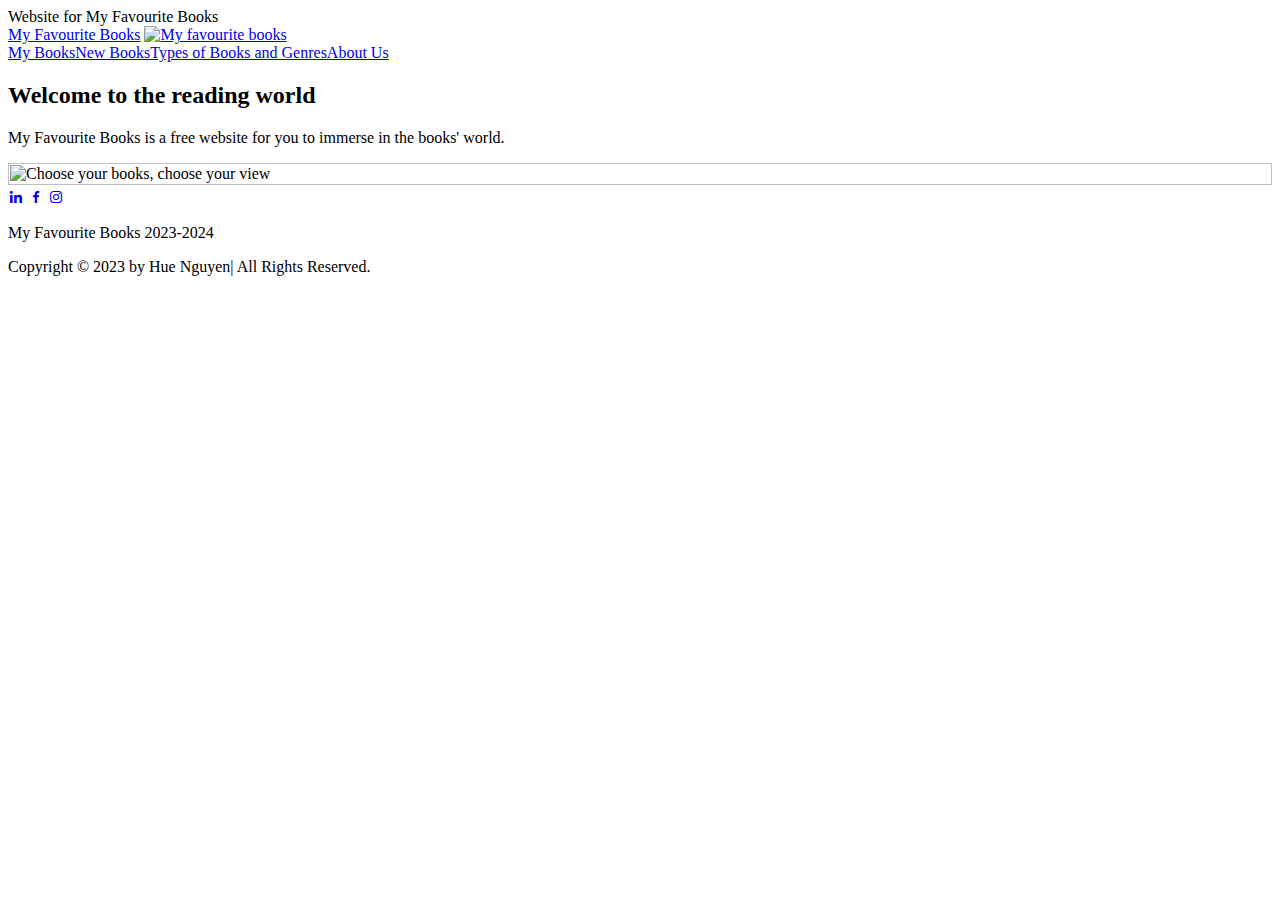
==== index.html @ 893f72ab "Update index.html" ====
<!DOCTYPE html>
<html>
<head>
	<tiltle>Website for My Favourite Books</tiltle>
	<meta charset="UTF-8">
	<meta name="author" content="Hue (Lily) Nguyen">
	<meta name="viewpoint" content="width=device-width">
	<link rel="styleweb" href="myfavouritebooks.css">
	<!-- box icons -->
	<link href='https://unpkg.com/boxicons@2.1.4/css/boxicons.min.css' rel='stylesheet'>
</head>
<body>
<header class= "header">
	<a href="index.html">
	<a href="#" class="web">My Favourite Books</a>
	<a href="#" class="logo">
	<img src="img/logo.jpg" class="logo" alt="My favourite books" title="Knowledge is power">
</a>

	<nav class="navbar">
	<table cellspacing="6" cellpadding="6">
	<a href="index.html">My Books</a>
	<a href="newbooks.html">New Books</a>
	<a href="types.html">Types of Books and Genres</a>
	<a href="aboutus.html">About Us</a>
	</table>
	</nav>
	
	<!--home design-->
	<section class="home" id="home">
		<div class="home-content">
	<h2>Welcome to the reading world</h2>
	<p>
	My Favourite Books is a free website for you to immerse in the books' world.
	</p>

	<img src="img/bookaview.jpg" width="100%" height="100%"
	title="Choose your books, choose your view">
	</div>
	</section>
	
	<footer class="footer">
		<div class="border-content">
      			<a href="#"><i class='bx bxl-linkedin'></i></a>
				<a href="#"><i class='bx bxl-facebook'></i></a>
				<a href="#"><i class='bx bxl-instagram'></i></a>
    	<div class="footer-text">
    	<p>My Favourite Books		2023-2024 </p>
		<p>Copyright &copy; 2023 by Hue Nguyen| All Rights Reserved.</p>
	</div>
	</div>
	</footer>

	<script src="script.js"></script>
	
</body>
</html>
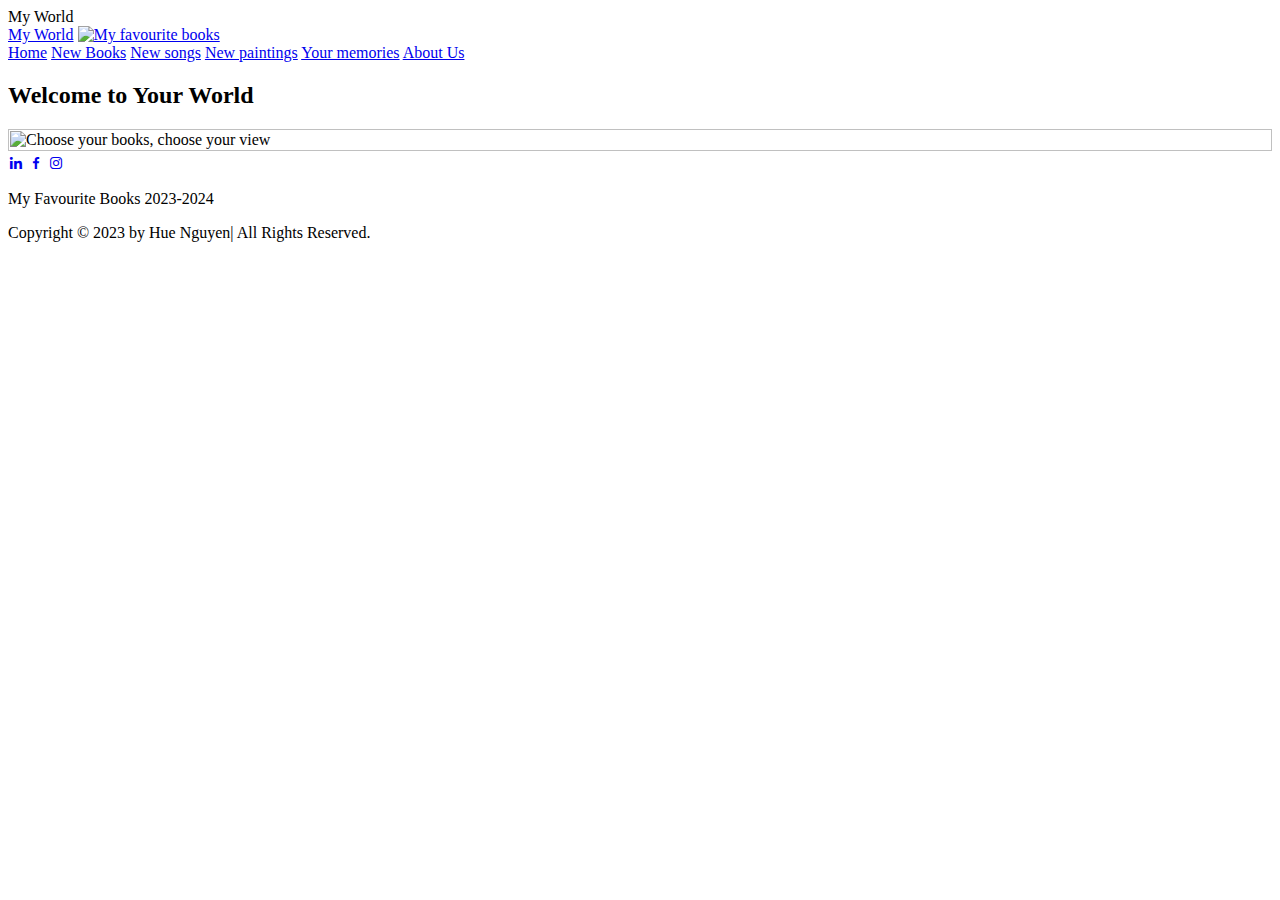
==== commit d2b9da2a: "Update index.html" ====
--- a/index.html
+++ b/index.html
@@ -1,38 +1,36 @@
 <!DOCTYPE html>
 <html>
 <head>
-	<tiltle>Website for My Favourite Books</tiltle>
 	<meta charset="UTF-8">
-	<meta name="author" content="Hue (Lily) Nguyen">
 	<meta name="viewpoint" content="width=device-width">
-	<link rel="styleweb" href="myfavouritebooks.css">
+	<tiltle>My World</tiltle>
+	<link href="book.css" rel="styleweb" type="text/css" />
 	<!-- box icons -->
 	<link href='https://unpkg.com/boxicons@2.1.4/css/boxicons.min.css' rel='stylesheet'>
 </head>
+	
 <body>
 <header class= "header">
 	<a href="index.html">
-	<a href="#" class="web">My Favourite Books</a>
+	<a href="#" class="web">My World</a>
 	<a href="#" class="logo">
 	<img src="img/logo.jpg" class="logo" alt="My favourite books" title="Knowledge is power">
-</a>
 
 	<nav class="navbar">
-	<table cellspacing="6" cellpadding="6">
-	<a href="index.html">My Books</a>
-	<a href="newbooks.html">New Books</a>
-	<a href="types.html">Types of Books and Genres</a>
-	<a href="aboutus.html">About Us</a>
-	</table>
+		<a href="index.html">Home</a>
+		<a href="newbooks.html">New Books</a>
+		<a href="songs.html">New songs</a>
+		<a href="bk.html">New paintings</a>
+		<a href="memories.html">Your memories</a>
+		<a href="aboutus.html">About Us</a>
+		<a href="login.html"></a>
 	</nav>
+	</header>
 	
 	<!--home design-->
 	<section class="home" id="home">
 		<div class="home-content">
-	<h2>Welcome to the reading world</h2>
-	<p>
-	My Favourite Books is a free website for you to immerse in the books' world.
-	</p>
+	<h2>Welcome to Your World</h2>
 
 	<img src="img/bookaview.jpg" width="100%" height="100%"
 	title="Choose your books, choose your view">
@@ -42,13 +40,14 @@
 	<footer class="footer">
 		<div class="border-content">
       			<a href="#"><i class='bx bxl-linkedin'></i></a>
-				<a href="#"><i class='bx bxl-facebook'></i></a>
-				<a href="#"><i class='bx bxl-instagram'></i></a>
-    	<div class="footer-text">
-    	<p>My Favourite Books		2023-2024 </p>
-		<p>Copyright &copy; 2023 by Hue Nguyen| All Rights Reserved.</p>
-	</div>
-	</div>
+			<a href="#"><i class='bx bxl-facebook'></i></a>
+			<a href="#"><i class='bx bxl-instagram'></i></a>
+    	
+		<div class="footer-text">
+    			<p>My Favourite Books		2023-2024 </p>
+			<p>Copyright &copy; 2023 by Hue Nguyen| All Rights Reserved.</p>
+		</div>
+		</div>
 	</footer>
 
 	<script src="script.js"></script>
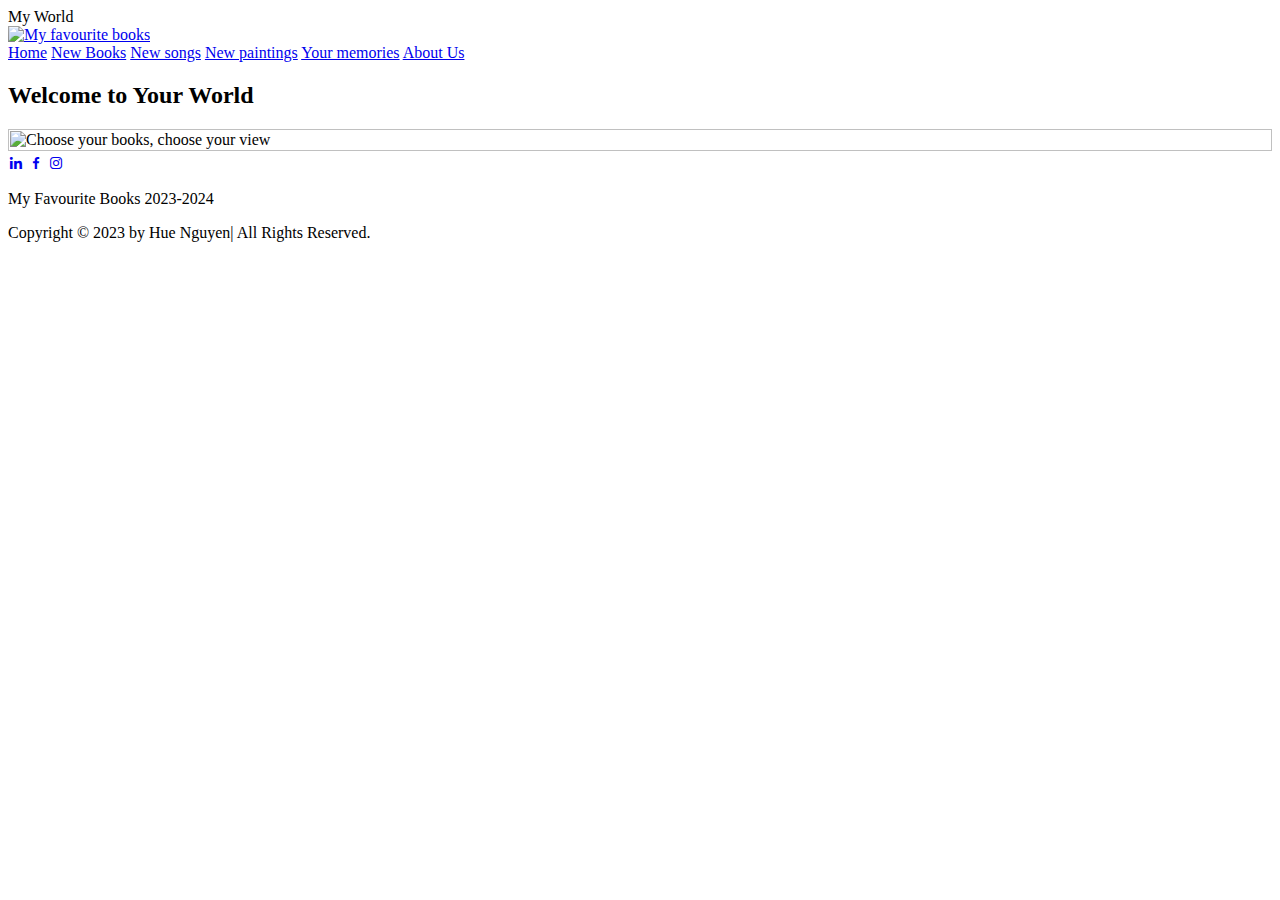
==== commit bec7918c: "Update index.html" ====
--- a/index.html
+++ b/index.html
@@ -12,7 +12,6 @@
 <body>
 <header class= "header">
 	<a href="index.html">
-	<a href="#" class="web">My World</a>
 	<a href="#" class="logo">
 	<img src="img/logo.jpg" class="logo" alt="My favourite books" title="Knowledge is power">
 
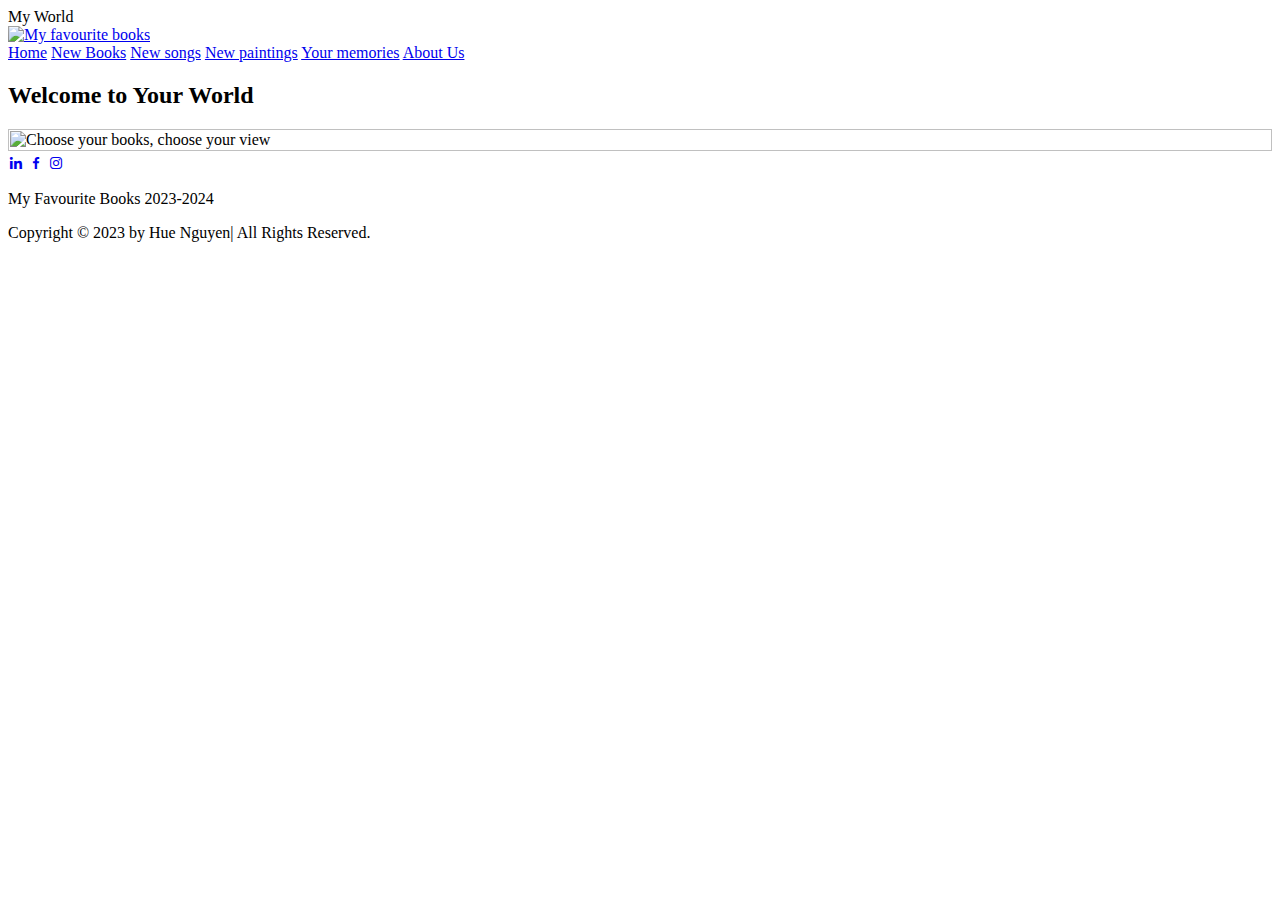
==== commit 72881e66: "Update index.html" ====
--- a/index.html
+++ b/index.html
@@ -4,7 +4,7 @@
 	<meta charset="UTF-8">
 	<meta name="viewpoint" content="width=device-width">
 	<tiltle>My World</tiltle>
-	<link href="book.css" rel="styleweb" type="text/css" />
+	<link href="world.css" rel="styleweb">
 	<!-- box icons -->
 	<link href='https://unpkg.com/boxicons@2.1.4/css/boxicons.min.css' rel='stylesheet'>
 </head>
@@ -18,9 +18,9 @@
 	<nav class="navbar">
 		<a href="index.html">Home</a>
 		<a href="newbooks.html">New Books</a>
-		<a href="songs.html">New songs</a>
+		<a href="newsongs.html">New songs</a>
 		<a href="bk.html">New paintings</a>
-		<a href="memories.html">Your memories</a>
+		<a href="yourmemories.html">Your memories</a>
 		<a href="aboutus.html">About Us</a>
 		<a href="login.html"></a>
 	</nav>
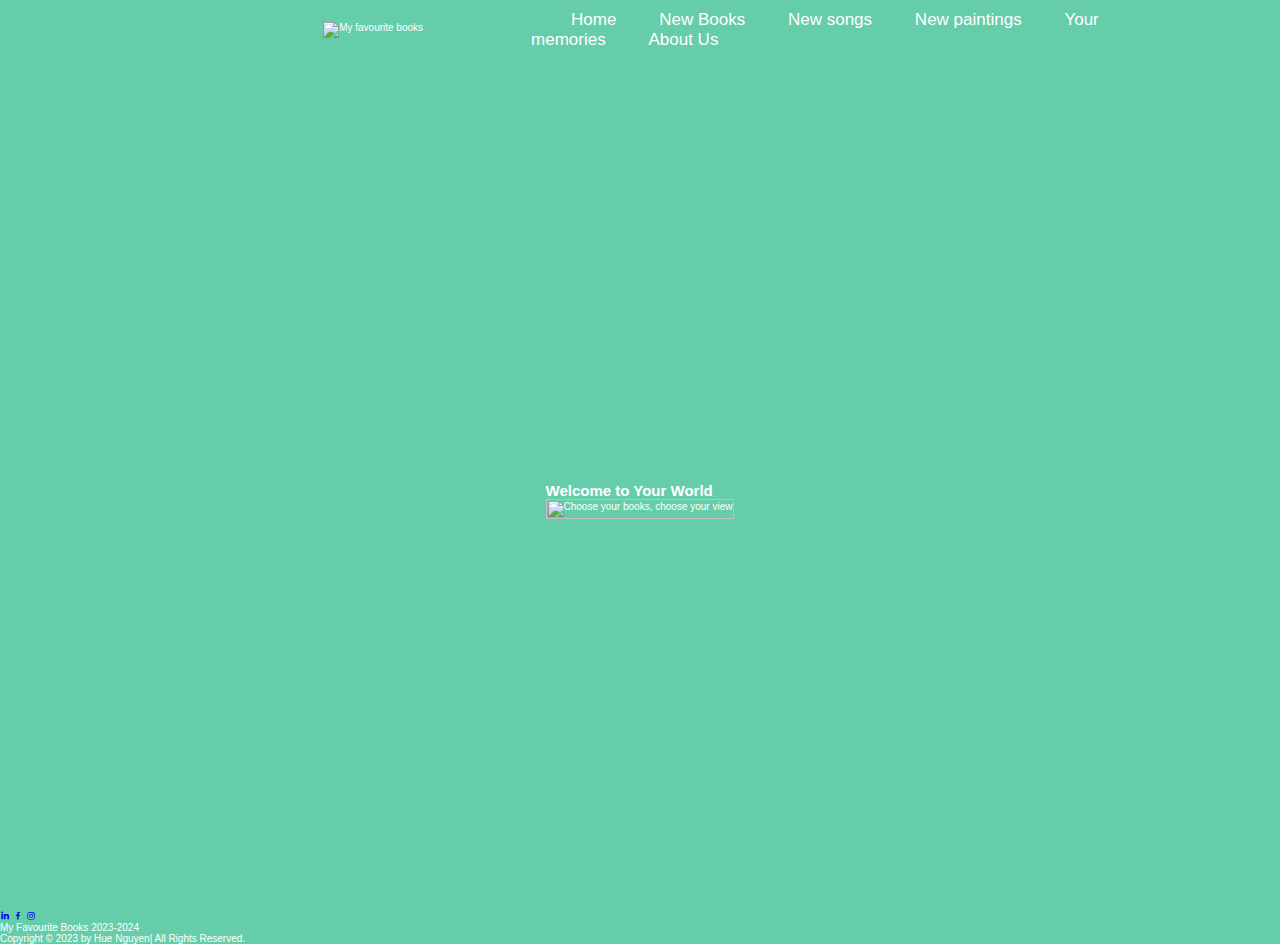
==== commit c32ec15b: "Update index.html" ====
--- a/index.html
+++ b/index.html
@@ -4,15 +4,15 @@
 	<meta charset="UTF-8">
 	<meta name="viewpoint" content="width=device-width">
 	<tiltle>My World</tiltle>
-	<link href="world.css" rel="styleweb">
+ 	<link rel="stylesheet" type="text/css" href="styles.css" />
 	<!-- box icons -->
 	<link href='https://unpkg.com/boxicons@2.1.4/css/boxicons.min.css' rel='stylesheet'>
 </head>
 	
 <body>
 <header class= "header">
-	<a href="index.html">
-	<a href="#" class="logo">
+	<a href="index.html"></a>
+	<a href="#" class="logo"></a>
 	<img src="img/logo.jpg" class="logo" alt="My favourite books" title="Knowledge is power">
 
 	<nav class="navbar">
--- a/styles.css
+++ b/styles.css
@@ -0,0 +1,81 @@
+*{
+  margin: 0;
+  padding: 0;
+  box-sizing: border-box;
+  text-decoration: none;
+  border: none;
+  outline: none;
+  scroll-behavior: smooth;
+  font-family: 'Popppins', sans-serif;
+}
+
+:root {
+  --bg-color: #66CDAA;
+  --second-bg-color: #48D1CC;
+  --text-color: #FFFFFF;
+  --main-color: #ffcf02;
+}
+
+html{
+  font-size: 62.5%;
+  overflow-x: hidden;
+}
+
+body {
+  background: var(--bg-color);
+  color: var(--text-color);\
+  background-image: url('img/home.jpg');
+}
+
+section{
+  min-height: 100vh;
+  padding: 10rem 9% 2rem;
+}
+
+.web {
+  font-size: 2.5rem;
+  color: var(--main-color);
+  font-weight: 600;
+  cursor: default;
+  text-decoration: none;
+}
+
+.logo{
+  display: flex;
+  justify-content: space-between;
+  align-items: center;
+  width: 25%;
+  height: auto;
+  object-position: top 0 left 7px;
+}
+
+.header {
+  position: fixed;
+  top: 0;
+  left: 0;
+  width: 100%;
+  padding: 1rem 9%;
+  background: var(--bg-color);
+  display: flex;
+  justify-content: space-between;
+  align-items: center;
+  z-index: 100; 
+}
+    
+.navbar a{
+  font-size: 1.7rem;
+  color: var(--text-color);
+  margin-left: 4rem;
+  transition: .3s;
+  text-decoration: none;
+}
+
+.navbar a:hover{
+  color: var(--main-color);
+}
+
+.home{
+  display: flex;
+  justify-content: center;
+  align-items: center;
+}
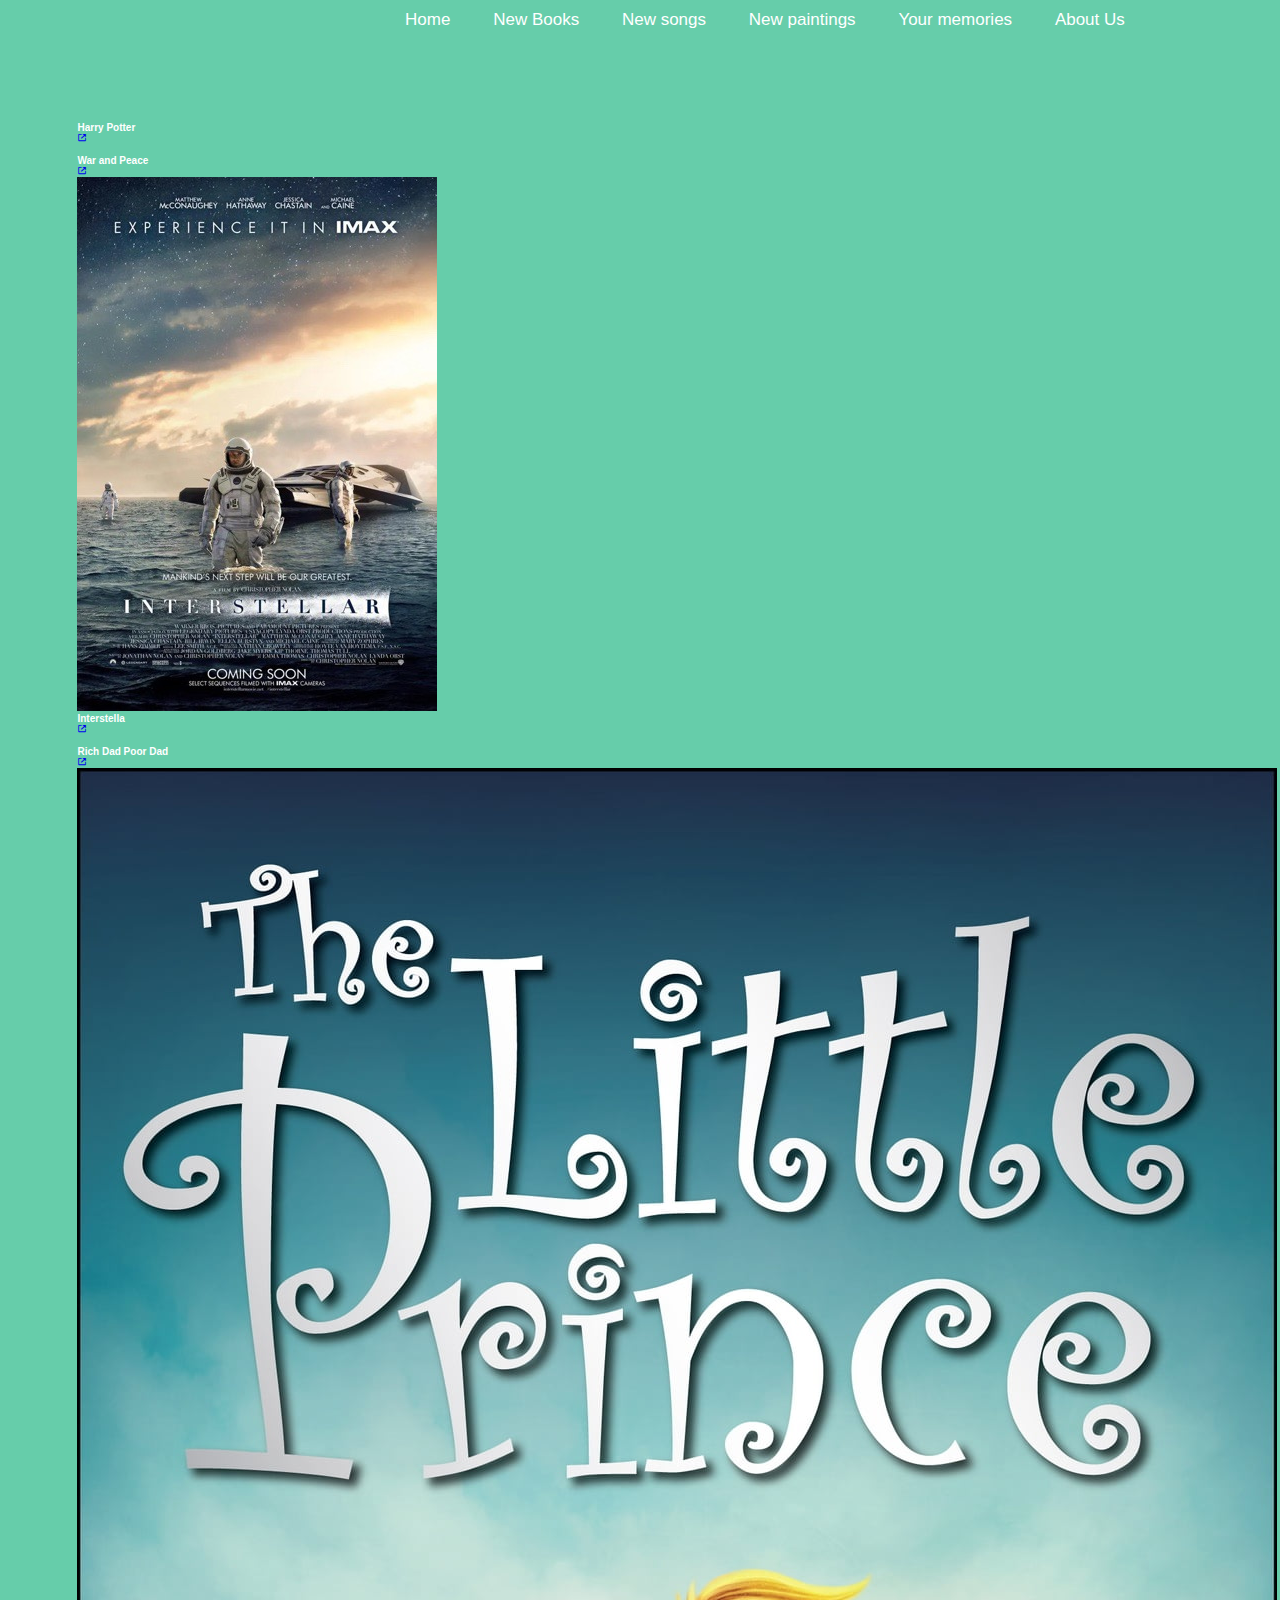
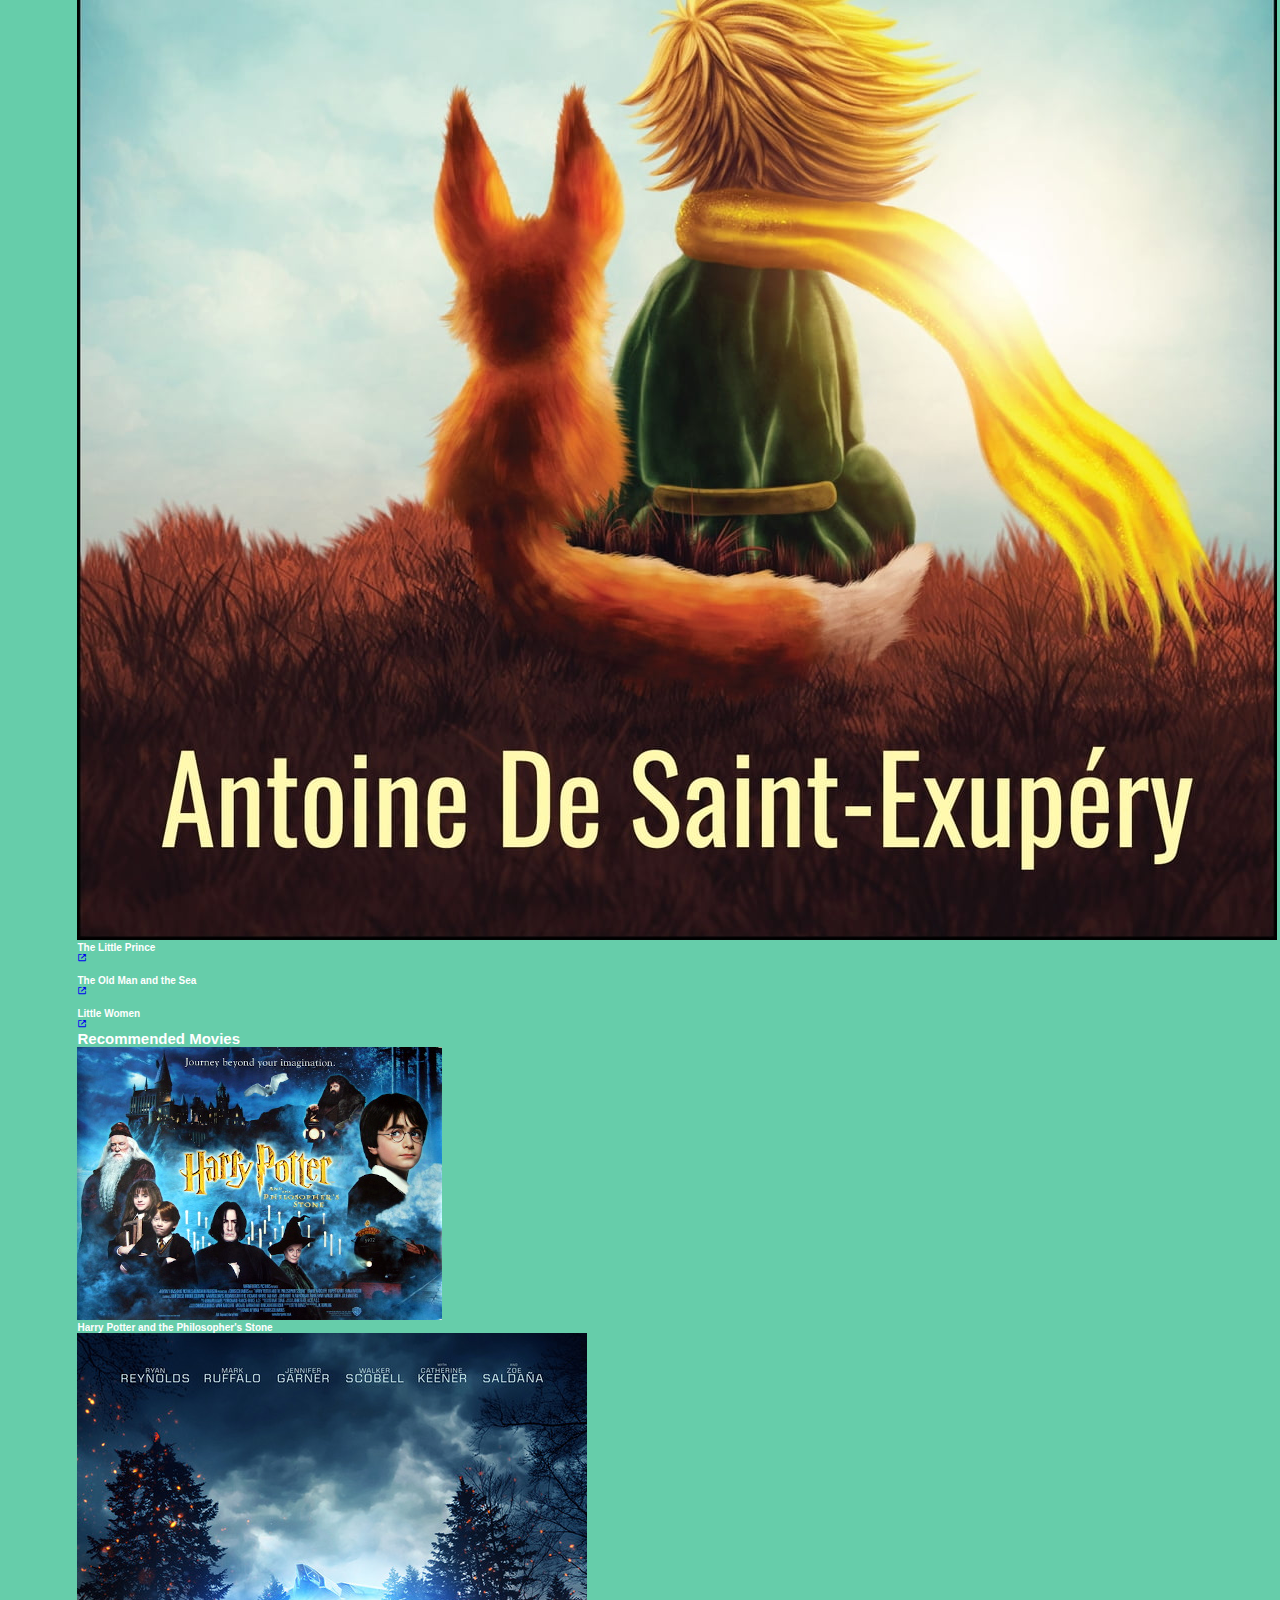
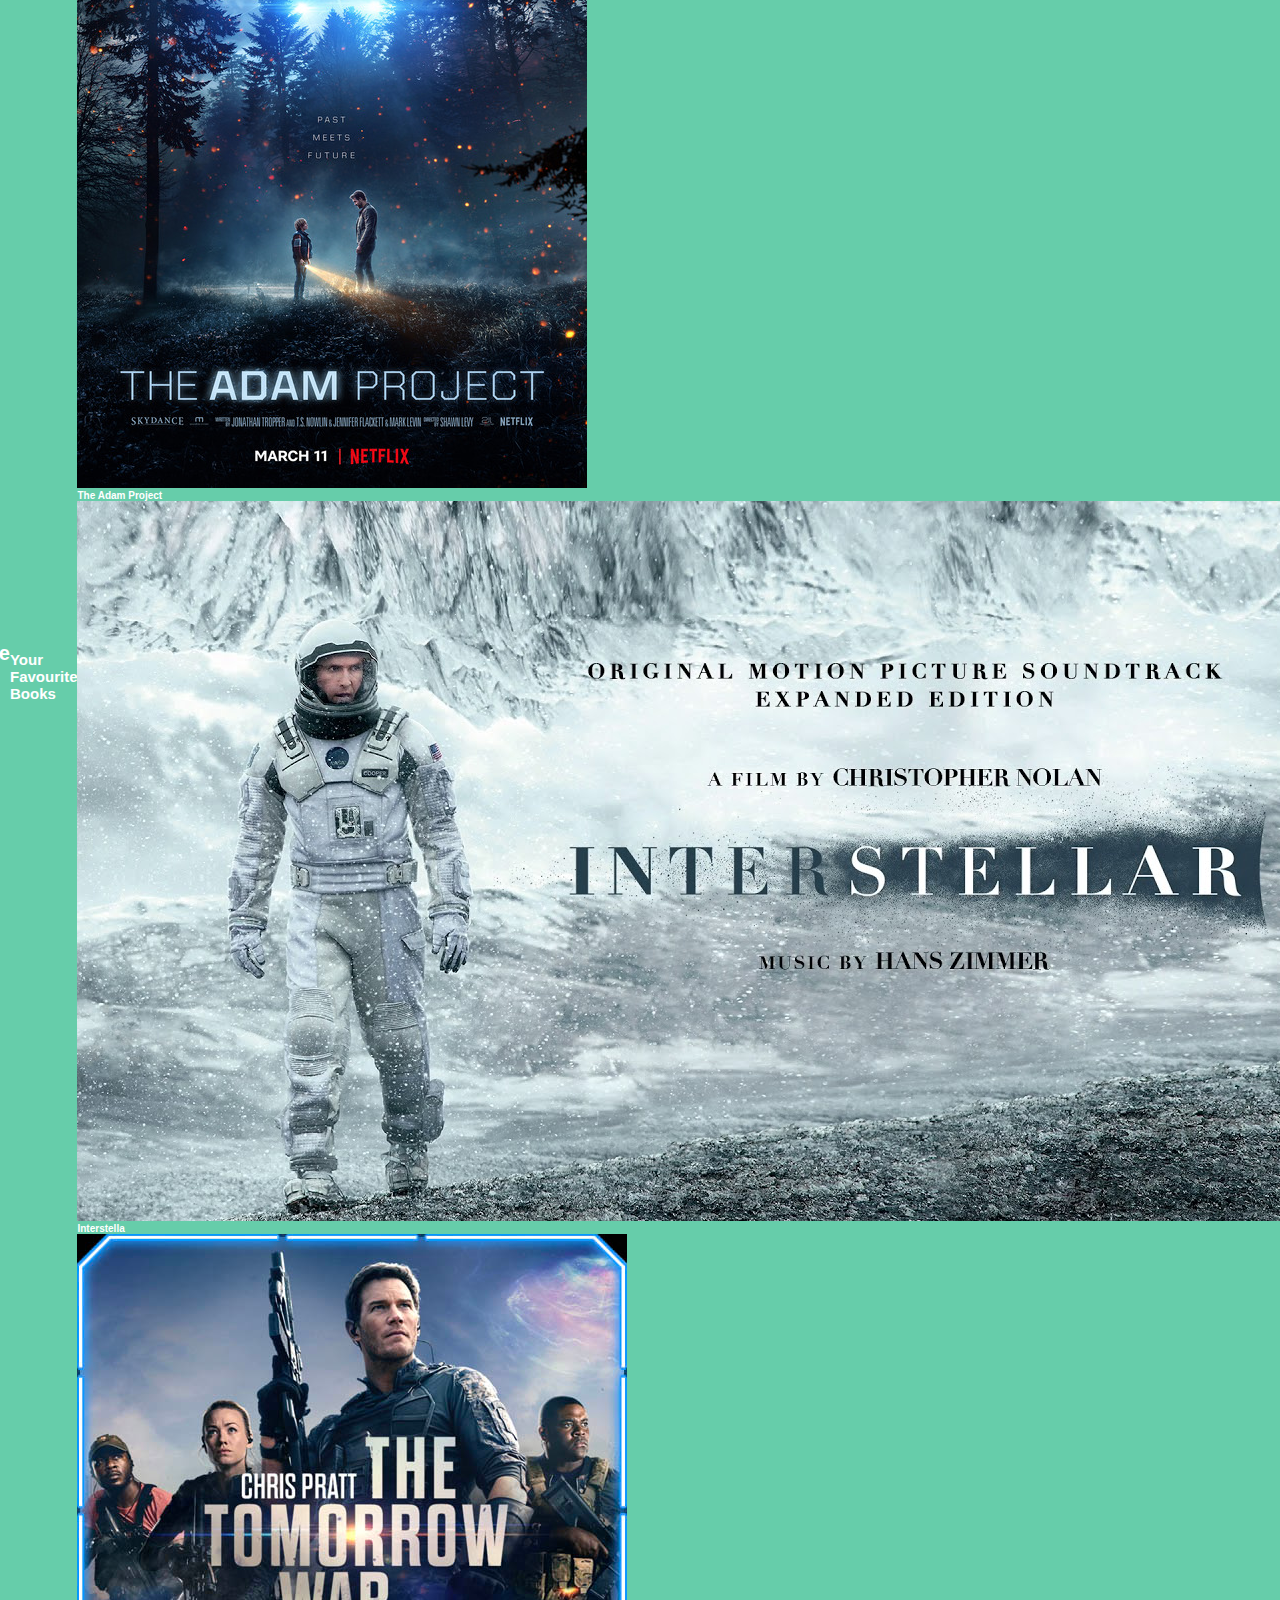
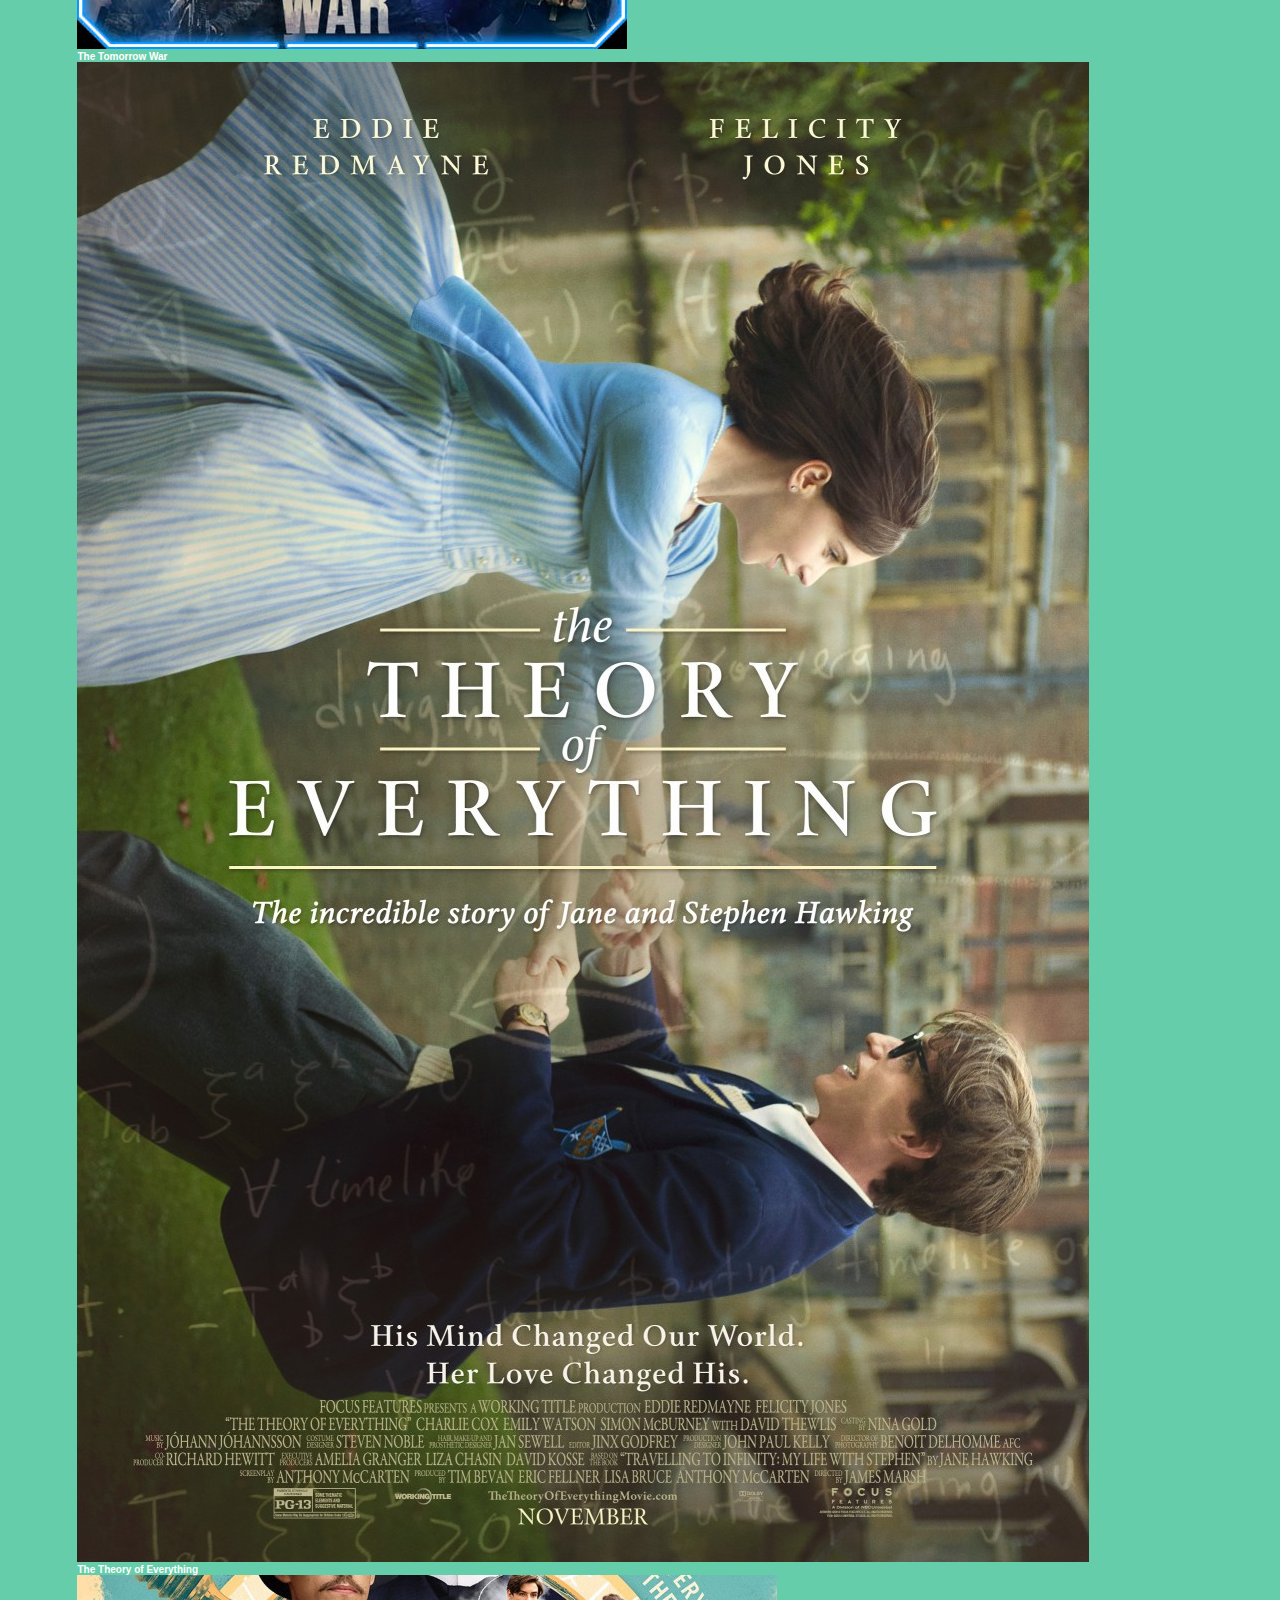
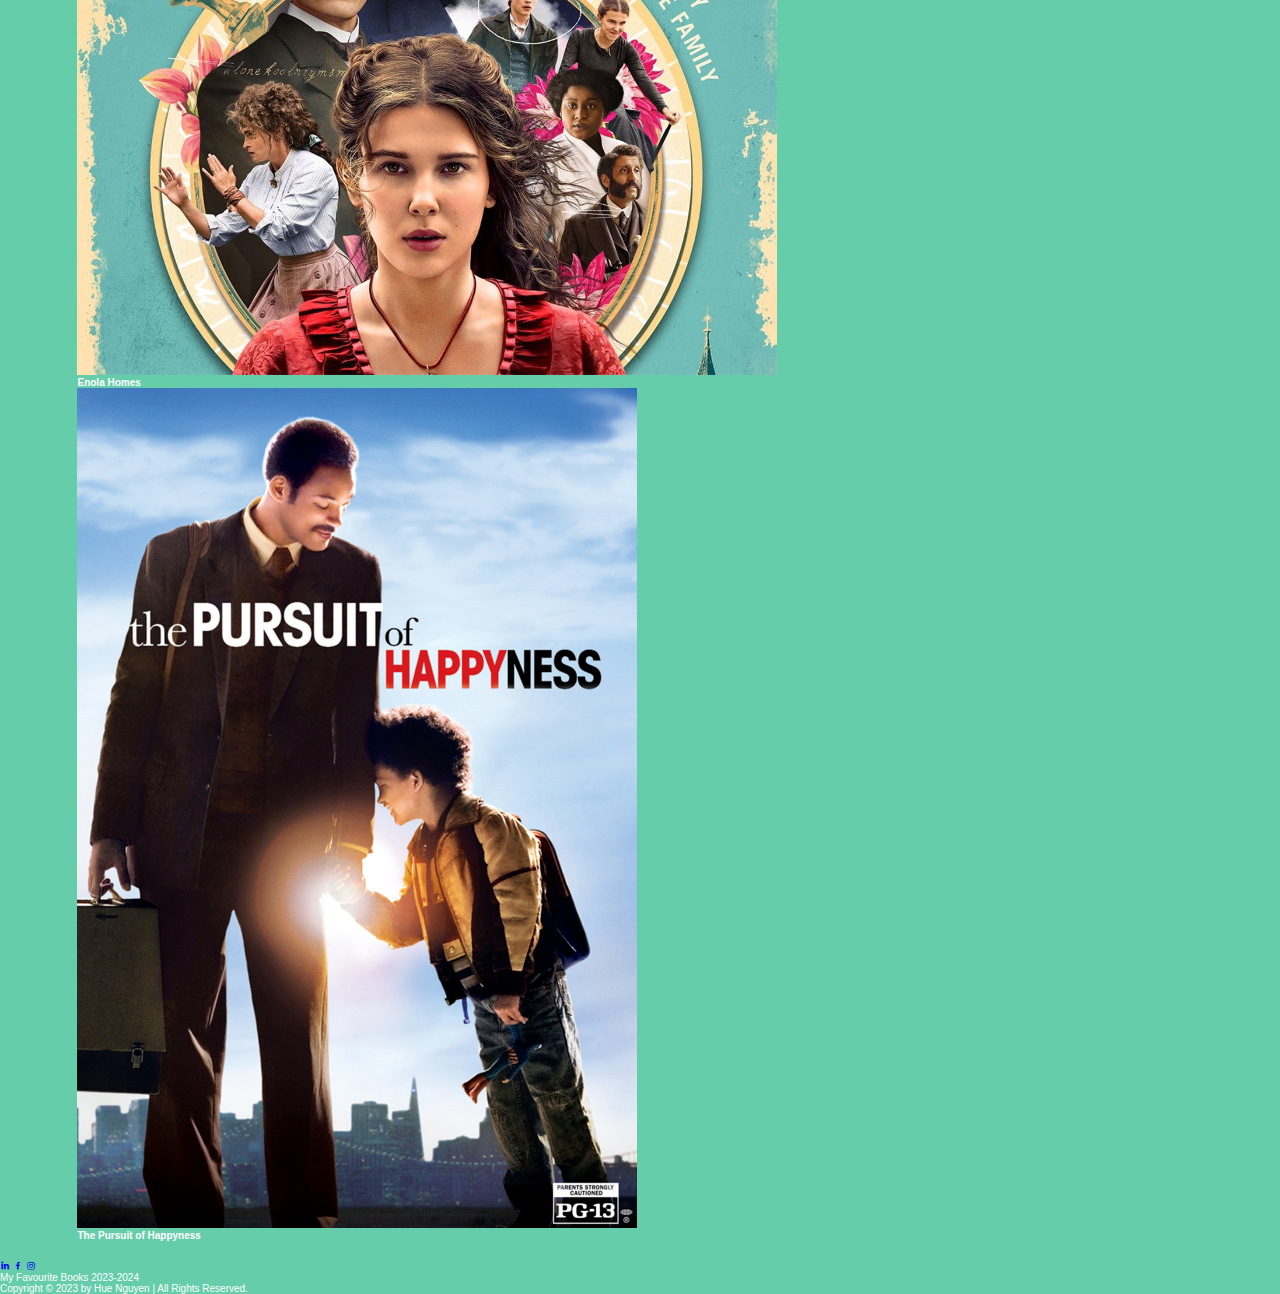
==== commit 71fab313: "index.html" ====
--- a/index.html
+++ b/index.html
@@ -4,16 +4,14 @@
 	<meta charset="UTF-8">
 	<meta name="viewpoint" content="width=device-width">
 	<tiltle>My World</tiltle>
- 	<link rel="stylesheet" type="text/css" href="styles.css" />
 	<!-- box icons -->
 	<link href='https://unpkg.com/boxicons@2.1.4/css/boxicons.min.css' rel='stylesheet'>
+  <link rel="stylesheet" type="text/css" href="styles.css" />
 </head>
 	
 <body>
-<header class= "header">
+<header class = "header">
 	<a href="index.html"></a>
-	<a href="#" class="logo"></a>
-	<img src="img/logo.jpg" class="logo" alt="My favourite books" title="Knowledge is power">
 
 	<nav class="navbar">
 		<a href="index.html">Home</a>
@@ -28,12 +26,119 @@
 	
 	<!--home design-->
 	<section class="home" id="home">
-		<div class="home-content">
-	<h2>Welcome to Your World</h2>
+  <h1 class="heading">Welcome to Your World</h1>
+  <h2 class="head2">Your Favourite Books</h2>
+    
+  <div class="home-content">  
+  
+  <div class="homebook-box">
+	<img src="img/harrypotter.jpg" alt="">
+	<div class="book-layer">
+	<h4>Harry Potter</h4>
+	<a href="#"><i class='bx bx-link-external'></i></a>
+	</div>
+  </div>
+      
+  <div class="homebook-box">
+  <img src="img/warandpeace.jpg" alt="">
+  <div class="book-layer">
+	<h4>War and Peace</h4>
+	<a href="#"><i class='bx bx-link-external'></i></a>
+	</div>
+	</div>
 
-	<img src="img/bookaview.jpg" width="100%" height="100%"
-	title="Choose your books, choose your view">
+  <div class="homebook-box">
+	<img src="img/ill.jpg" alt="">
+	<div class="book-layer">
+	<h4>Interstella</h4>
+	<a href="#"><i class='bx bx-link-external'></i></a>
 	</div>
+  </div>
+
+  <div class="homebook-box">
+	<img src="img/richdadpoordad.jpg" alt="">
+	<div class="book-layer">
+	<h4>Rich Dad Poor Dad</h4>
+	<a href="#"><i class='bx bx-link-external'></i></a>
+	</div>
+  </div>
+
+  	<div class="homebook-box">
+	<img src="img/thelittleprince.jpg" alt="">
+	<div class="book-layer">
+	<h4>The Little Prince</h4>
+	<a href="#"><i class='bx bx-link-external'></i></a>
+	</div>
+  	</div>
+
+  <div class="homebook-box">
+	<img src="img/theoldman.jpg" alt="">
+	<div class="book-layer">
+	<h4>The Old Man and the Sea</h4>
+	<a href="#"><i class='bx bx-link-external'></i></a>
+	</div>
+  </div>
+      
+  <div class="homebook-box">
+	<img src="img/littlewomen.jpg" alt="">
+	<div class="book-layer">
+	<h4>Little Women</h4>
+	<a href="#"><i class='bx bx-link-external'></i></a>
+	</div>
+	</div>
+	
+	<h2 class="head3">Recommended Movies</h2> 
+  	
+  	<div class="homebook-box">
+	<img src="img/HarryMovie.jpg" alt="">
+	<div class="book-layer">
+	<h4>Harry Potter and the Philosopher's Stone</h4>
+	</div>
+  	</div>
+
+  	<div class="homebook-box">
+	<img src="img/adamproject.jpeg" alt="">
+	<div class="book-layer">
+	<h4>The Adam Project </h4>
+	</div>
+  	</div>
+
+  	<div class="homebook-box">
+	<img src="img/illfilm.jpg" alt="">
+	<div class="book-layer">
+	<h4>Interstella</h4>
+	</div>
+  	</div>
+
+  	<div class="homebook-box">
+	<img src="img/thetomorrowwar.jpg" alt="">
+	<div class="book-layer">
+	<h4>The Tomorrow War</h4>
+	</div>
+  	</div>
+
+  	<div class="homebook-box">
+	<img src="img/thetheory.jpg" alt="">
+	<div class="book-layer">
+	<h4>The Theory of Everything</h4>
+	</div>
+  	</div>
+
+  	<div class="homebook-box">
+	<img src="img/Enola.jpg" alt="">
+	<div class="book-layer">
+	<h4>Enola Homes</h4>
+	</div>
+  	</div>
+
+  	<div class="homebook-box">
+	<img src="img/thepursuitofhappyness.png" alt="">
+	<div class="book-layer">
+	<h4>The Pursuit of Happyness</h4>
+	</div>
+  	</div>
+
+  	</div>
 	</section>
 	
 	<footer class="footer">
@@ -44,12 +149,11 @@
     	
 		<div class="footer-text">
     			<p>My Favourite Books		2023-2024 </p>
-			<p>Copyright &copy; 2023 by Hue Nguyen| All Rights Reserved.</p>
+			<p>Copyright &copy; 2023 by Hue Nguyen | All Rights Reserved.</p>
 		</div>
 		</div>
 	</footer>
 
 	<script src="script.js"></script>
-	
 </body>
 </html>
